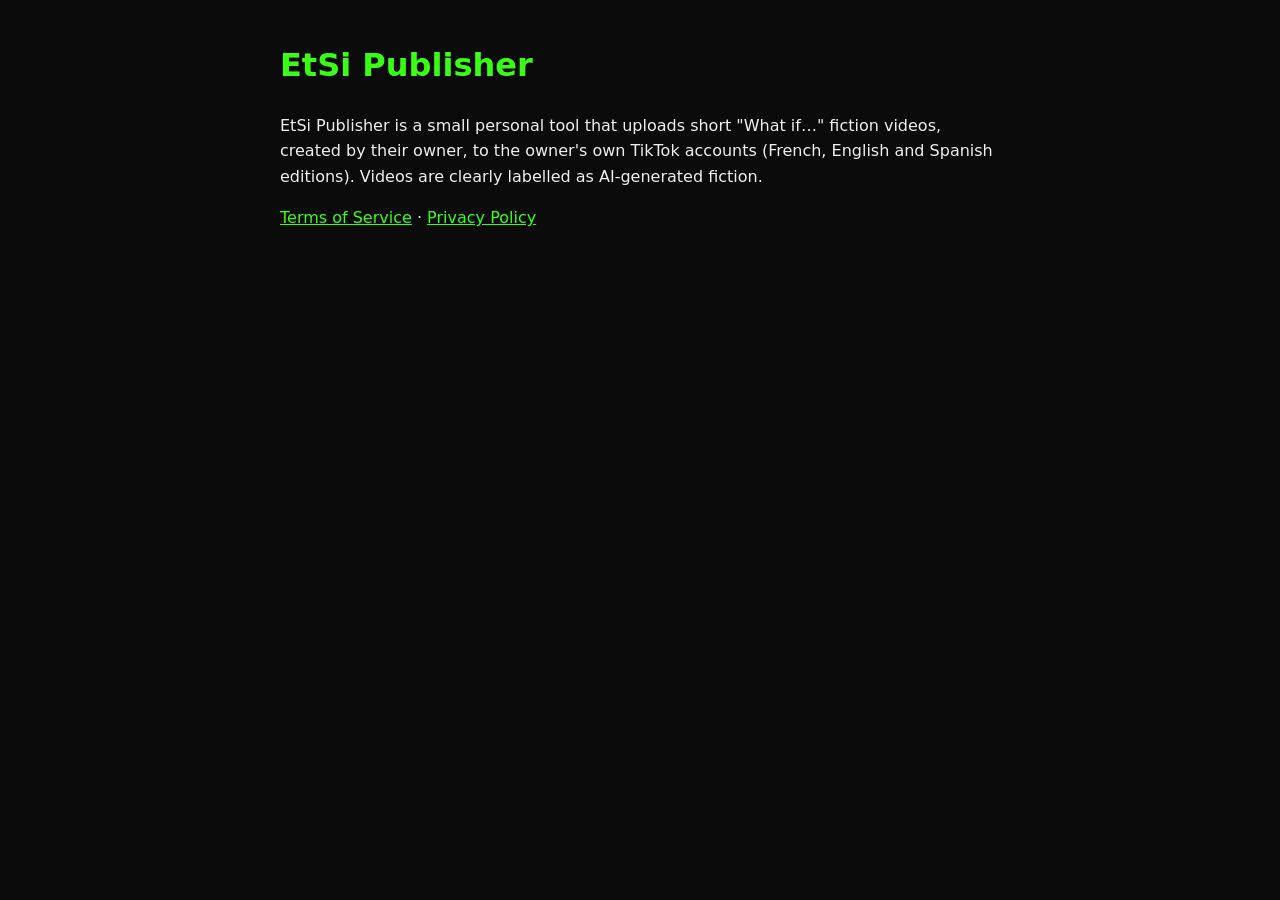
==== index.html @ 54837bcd "Pages EtSi Publisher Co-Authored-By: Claude Opus 5.5 <noreply@anthropic.com>" ====
<!doctype html><html lang="en"><head><meta charset="utf-8"><meta name="viewport" content="width=device-width,initial-scale=1"><title>EtSi Publisher</title><link rel="stylesheet" href="style.css"></head><body>
<h1>EtSi Publisher</h1>
<p>EtSi Publisher is a small personal tool that uploads short "What if…" fiction videos, created by their owner, to the owner's own TikTok accounts (French, English and Spanish editions). Videos are clearly labelled as AI-generated fiction.</p>
<p><a href="terms.html">Terms of Service</a> · <a href="privacy.html">Privacy Policy</a></p>
</body></html>
---- style.css ----
body{font-family:system-ui,sans-serif;max-width:720px;margin:40px auto;padding:0 16px;line-height:1.6;background:#0b0b0b;color:#eee}a{color:#39ff14}h1{color:#39ff14}
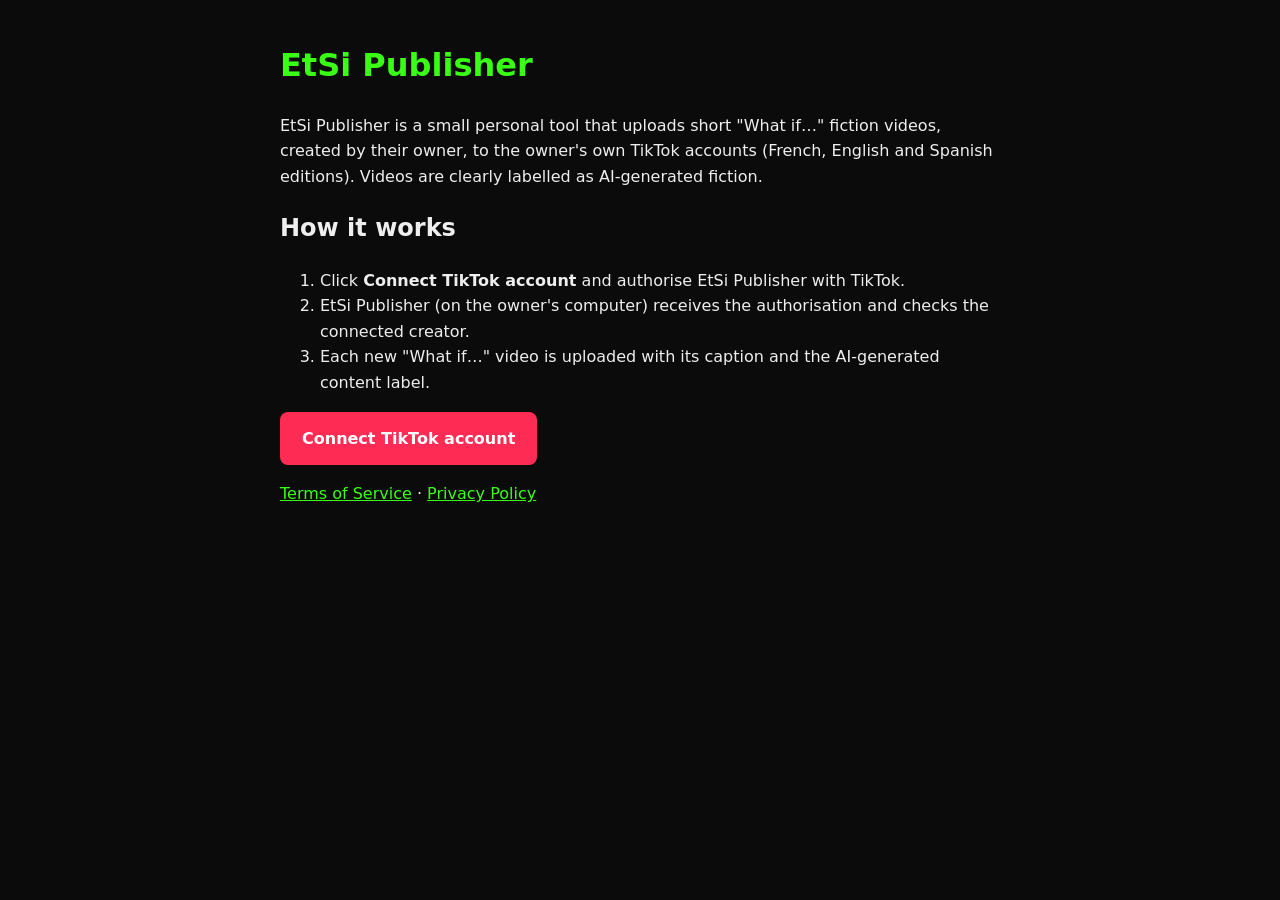
==== commit 472eda6b: "Bouton de connexion TikTok Co-Authored-By: Claude Opus 5.5 <noreply@anthropic.com>" ====
--- a/index.html
+++ b/index.html
@@ -1,5 +1,10 @@
 <!doctype html><html lang="en"><head><meta charset="utf-8"><meta name="viewport" content="width=device-width,initial-scale=1"><title>EtSi Publisher</title><link rel="stylesheet" href="style.css"></head><body>
 <h1>EtSi Publisher</h1>
 <p>EtSi Publisher is a small personal tool that uploads short "What if…" fiction videos, created by their owner, to the owner's own TikTok accounts (French, English and Spanish editions). Videos are clearly labelled as AI-generated fiction.</p>
+<h2>How it works</h2>
+<ol><li>Click <b>Connect TikTok account</b> and authorise EtSi Publisher with TikTok.</li>
+<li>EtSi Publisher (on the owner's computer) receives the authorisation and checks the connected creator.</li>
+<li>Each new "What if…" video is uploaded with its caption and the AI-generated content label.</li></ol>
+<p><a id="connect" style="display:inline-block;background:#fe2c55;color:#fff;padding:14px 22px;border-radius:8px;text-decoration:none;font-weight:700" href="https://www.tiktok.com/v2/auth/authorize/?client_key=sbawsevp7vos99u319&scope=user.info.basic%2Cvideo.publish%2Cvideo.upload&response_type=code&redirect_uri=https%3A%2F%2Fspoon7285.github.io%2Fetsi-publisher%2Fcallback.html&state=etsi">Connect TikTok account</a></p>
 <p><a href="terms.html">Terms of Service</a> · <a href="privacy.html">Privacy Policy</a></p>
 </body></html>
